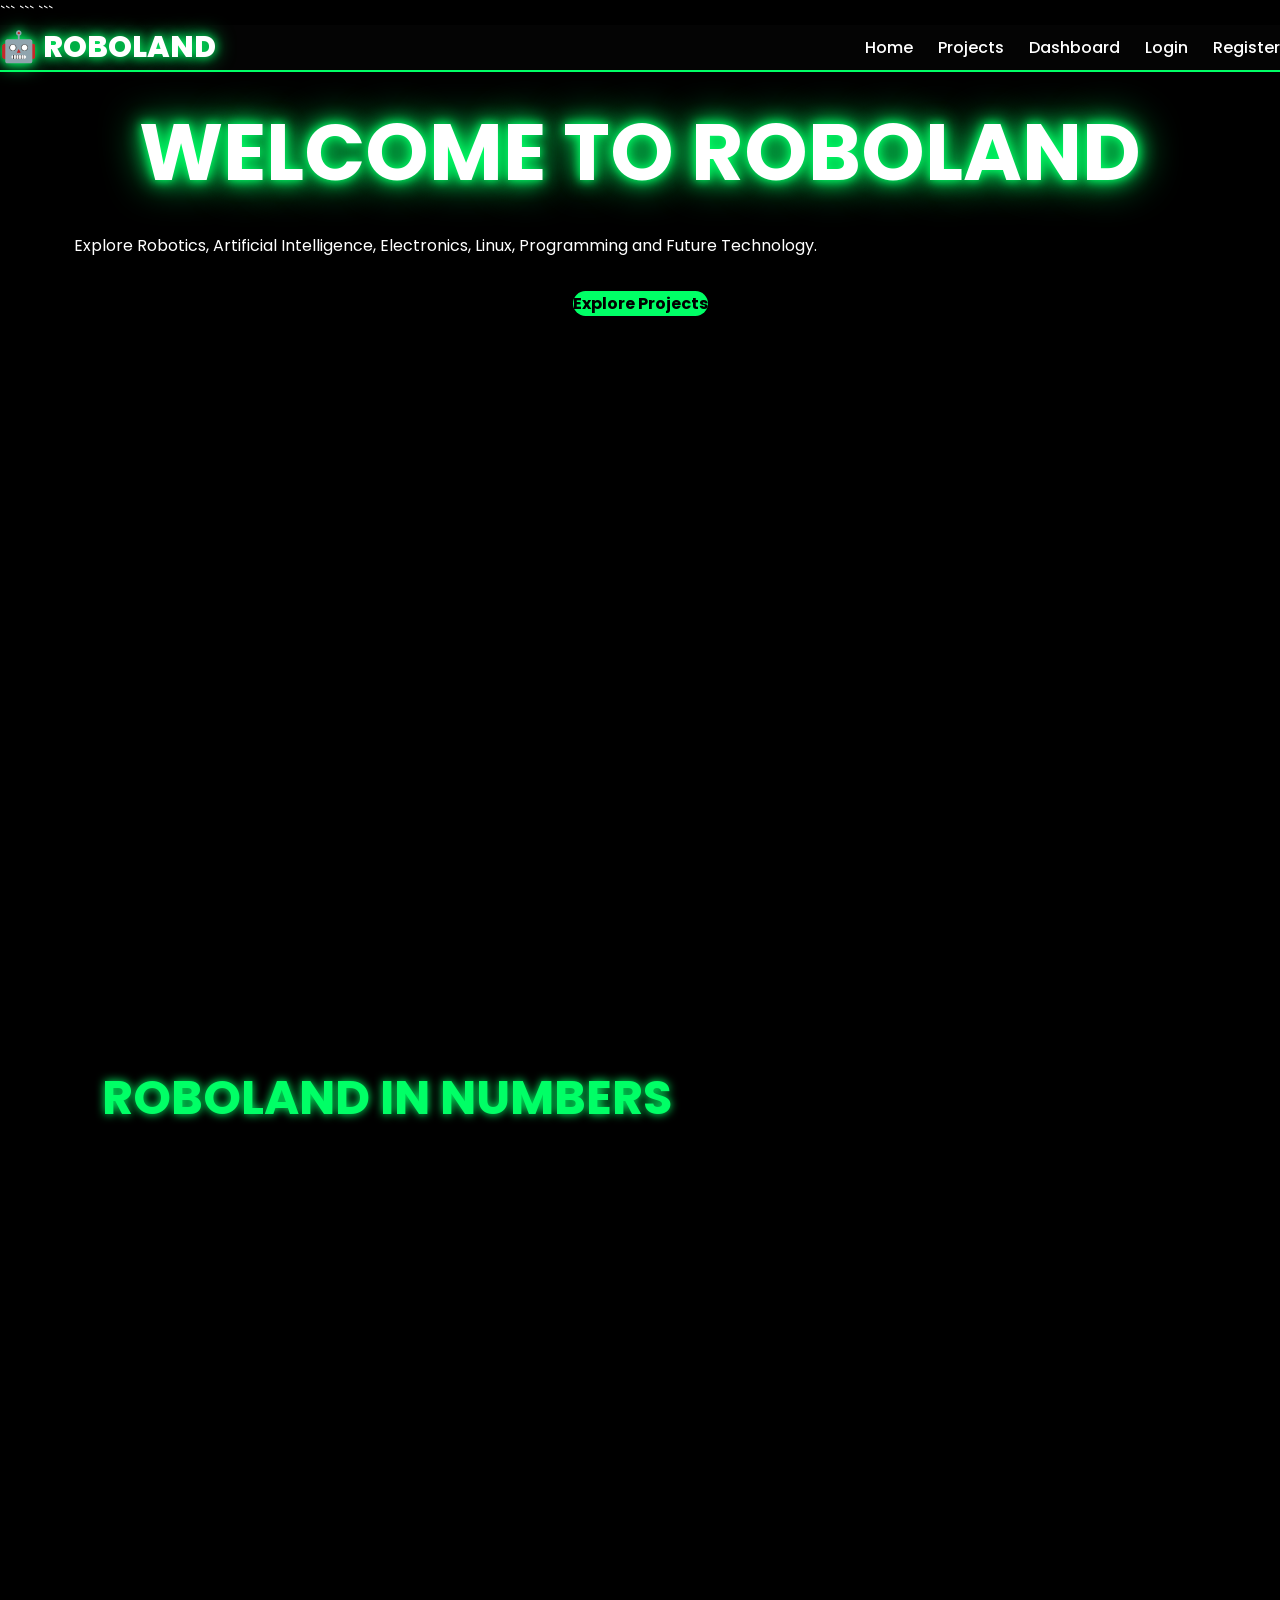
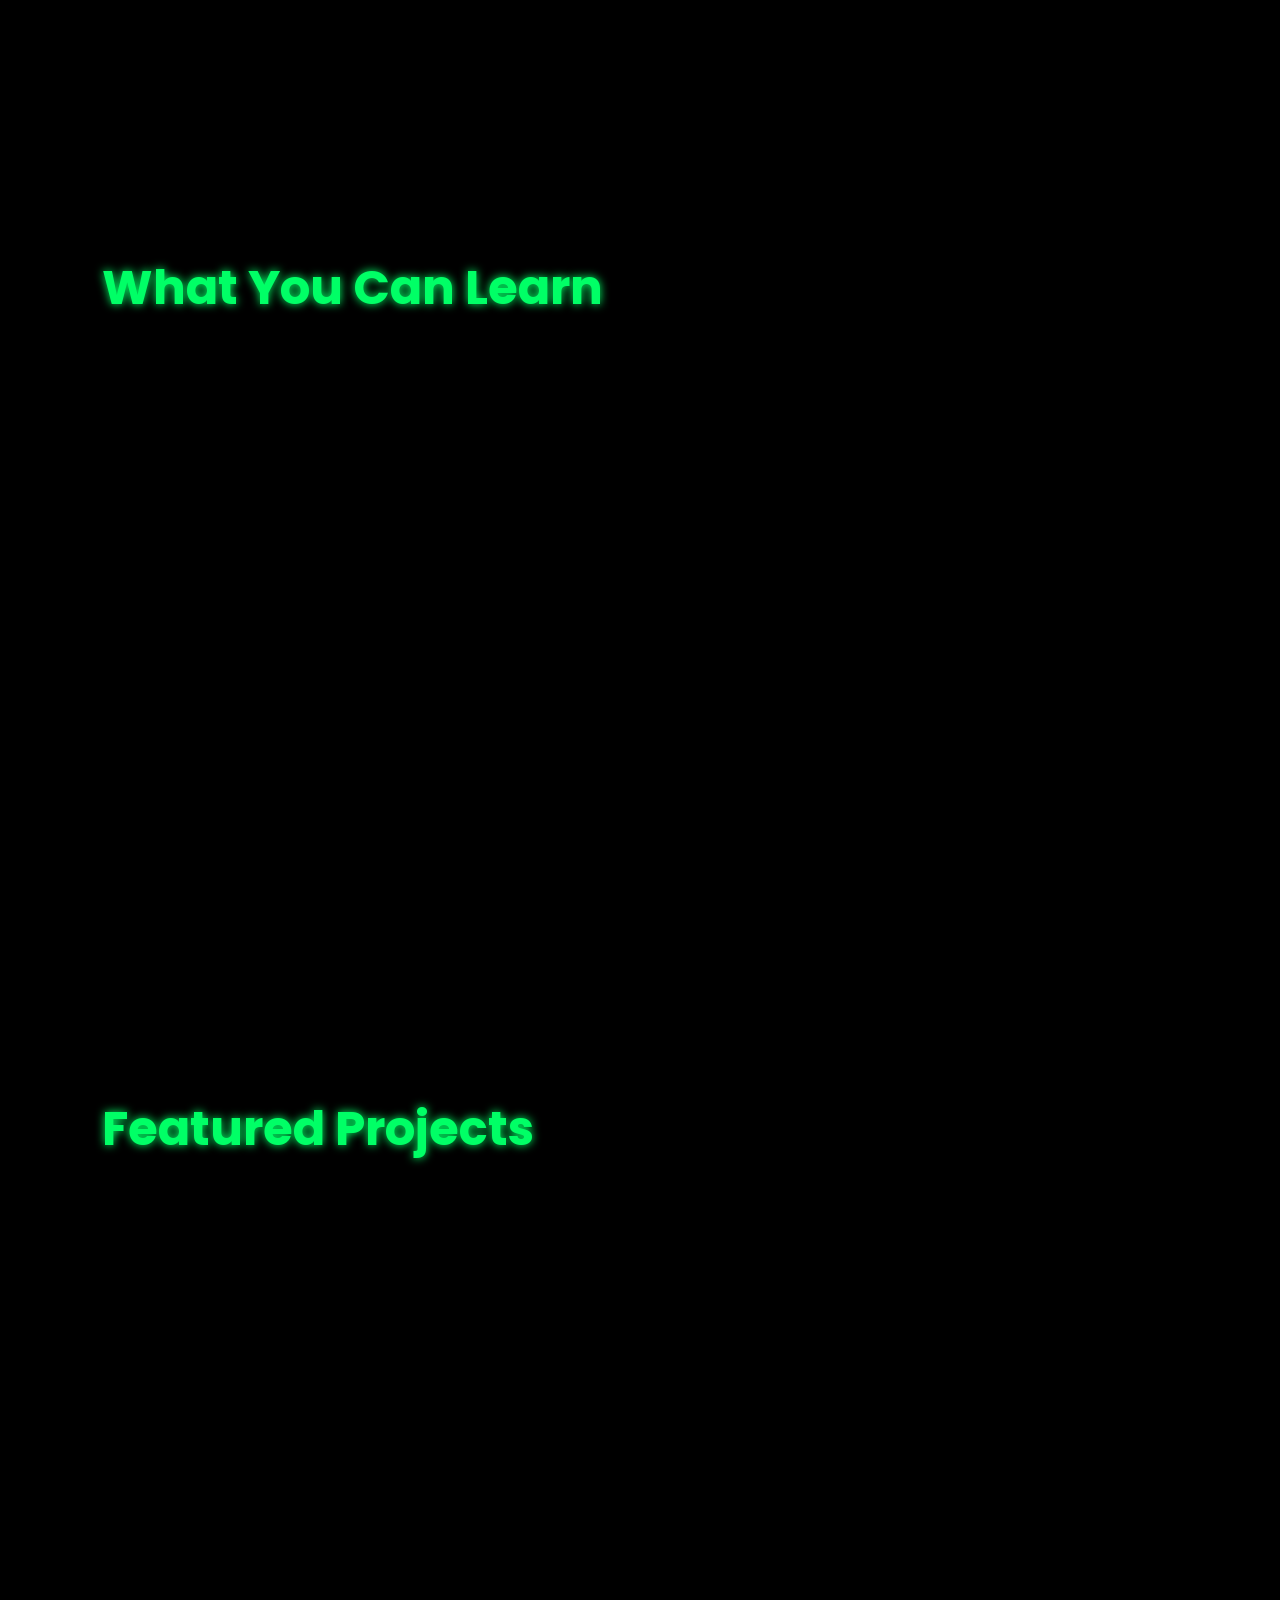
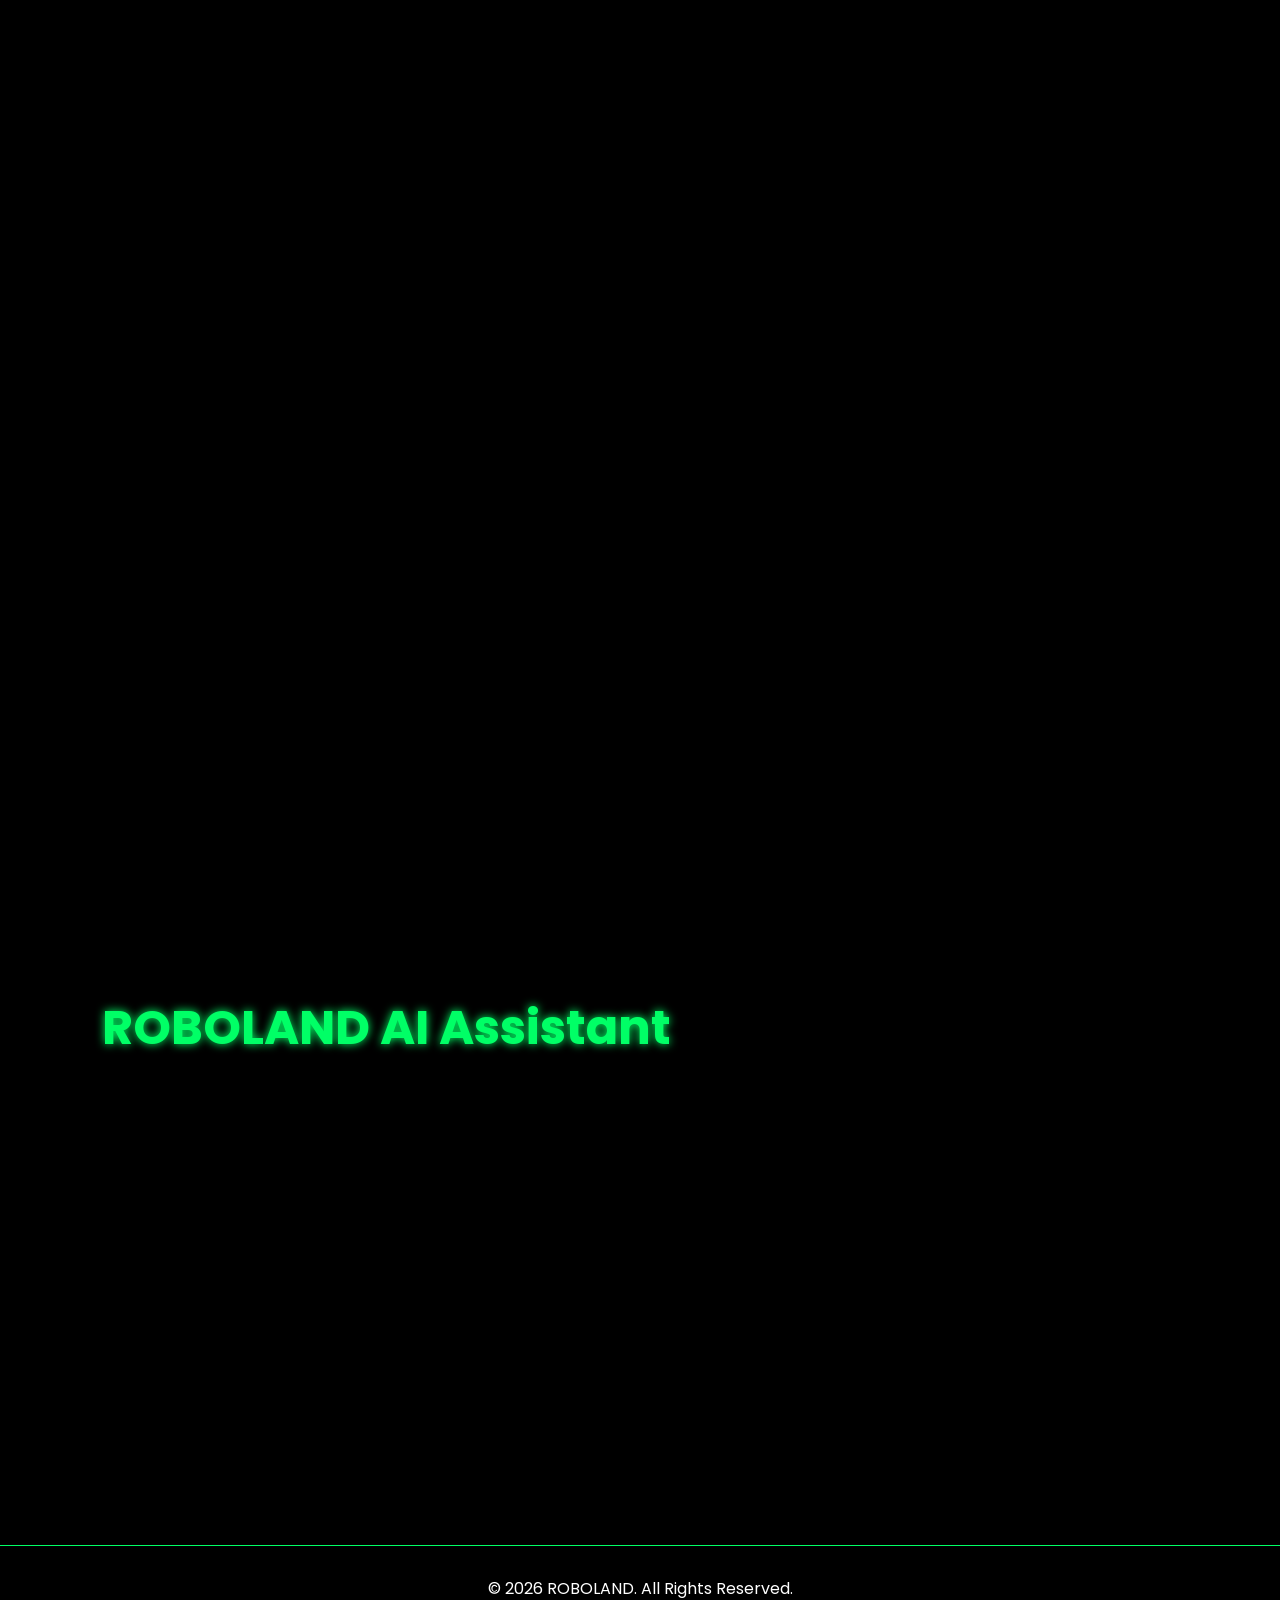
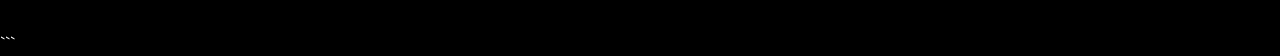
==== index.html @ 638f5503 "Add files via upload" ====
<!DOCTYPE html>

<html lang="en">

<head>
    <meta charset="UTF-8">
    <meta name="viewport" content="width=device-width, initial-scale=1.0">

```
<title>ROBOLAND | Robotics, AI & Innovation</title>

<meta name="description"
    content="ROBOLAND - Learn Robotics, Artificial Intelligence, Electronics, Linux and Programming.">

<link rel="stylesheet" href="style.css">
```

</head>

<body>

```
<!-- NAVBAR -->

<nav class="navbar">

    <div class="logo">🤖 ROBOLAND</div>

    <ul class="nav-links">
        <li><a href="index.html">Home</a></li>
        <li><a href="projects.html">Projects</a></li>
        <li><a href="dashboard.html">Dashboard</a></li>
        <li><a href="login.html">Login</a></li>
        <li><a href="register.html">Register</a></li>
    </ul>

</nav>

<!-- HERO SECTION -->

<section class="hero">

    <h1>WELCOME TO ROBOLAND</h1>

    <p>
        Explore Robotics, Artificial Intelligence,
        Electronics, Linux, Programming and Future Technology.
    </p>

    <a href="projects.html" class="btn">
        Explore Projects
    </a>

</section>

<!-- STATS SECTION -->

<section>

    <h2 class="section-title">
        ROBOLAND IN NUMBERS
    </h2>

    <div class="stats">

        <div class="card">
            <h2>500+</h2>
            <p>Students</p>
        </div>

        <div class="card">
            <h2>100+</h2>
            <p>Projects</p>
        </div>

        <div class="card">
            <h2>50+</h2>
            <p>Certificates</p>
        </div>

        <div class="card">
            <h2>24/7</h2>
            <p>AI Assistant</p>
        </div>

    </div>

</section>

<!-- FEATURES -->

<section>

    <h2 class="section-title">
        What You Can Learn
    </h2>

    <div class="grid">

        <div class="card">
            <h3>🤖 Robotics</h3>
            <p>
                Learn robot design, automation,
                sensors and actuators.
            </p>
        </div>

        <div class="card">
            <h3>🧠 Artificial Intelligence</h3>
            <p>
                Understand AI, Machine Learning
                and intelligent systems.
            </p>
        </div>

        <div class="card">
            <h3>⚡ Electronics</h3>
            <p>
                Explore Arduino, Raspberry Pi,
                IoT and Embedded Systems.
            </p>
        </div>

        <div class="card">
            <h3>🐧 Linux</h3>
            <p>
                Master Linux commands,
                programming and open-source tools.
            </p>
        </div>

    </div>

</section>

<!-- FEATURED PROJECTS -->

<section>

    <h2 class="section-title">
        Featured Projects
    </h2>

    <div class="grid">

        <div class="card project-card">

            <h3>Smart Car Health Monitor</h3>

            <p>
                IoT-based vehicle monitoring
                and diagnostic platform.
            </p>

            <a href="projects.html" class="btn">
                View Project
            </a>

        </div>

        <div class="card project-card">

            <h3>AI Chatbot</h3>

            <p>
                Intelligent assistant for learning
                robotics and programming.
            </p>

            <a href="projects.html" class="btn">
                View Project
            </a>

        </div>

        <div class="card project-card">

            <h3>Robot Arm</h3>

            <p>
                Arduino powered robotic arm
                with servo control.
            </p>

            <a href="projects.html" class="btn">
                View Project
            </a>

        </div>

    </div>

</section>

<!-- CALL TO ACTION -->

<section>

    <div class="card" style="text-align:center;">

        <h2 style="color:#00e5ff;">
            Join ROBOLAND Today
        </h2>

        <br>

        <p>
            Create your account and start learning
            Robotics, AI and Future Technologies.
        </p>

        <br>

        <a href="register.html" class="btn">
            Register Now
        </a>

    </div>

</section>

    <section>

<h2 class="section-title">
ROBOLAND AI Assistant
</h2>

<div class="card">

<div id="chatBox">

<div class="bot-msg">
Hello! I am ROBOLAND AI.
</div>

</div>

<br>

<input
id="userInput"
type="text"
placeholder="Ask something...">

<br><br>

<button
class="btn"
onclick="sendMessage()">
Send
</button>

</div>

</section>

<script src="chatbot.js"></script>

<!-- FOOTER -->

<footer>

    <p>
        © 2026 ROBOLAND. All Rights Reserved.
    </p>

</footer>

<script src="main.js"></script>
```

</body>

</html>
---- style.css ----
/* ==========================================
ROBOLAND v2 - CYBER NEON GREEN EDITION
Complete Replacement style.css
========================================== */

@import url('https://fonts.googleapis.com/css2?family=Poppins:wght@300;400;500;600;700;800&display=swap');

:root{
--primary:#00ff66;
--primary-dark:#00cc52;
--bg:#000000;
--bg-secondary:#050505;
--card:#111111;
--text:#ffffff;
--border:#00ff66;
}

*{
margin:0;
padding:0;
box-sizing:border-box;
font-family:'Poppins',sans-serif;
}

html{
scroll-behavior:smooth;
}

body{
background:var(--bg);
color:var(--text);
min-height:100vh;
overflow-x:hidden;
}

/* Background Glow */

body::before{
content:"";
position:fixed;
top:0;
left:0;
width:100%;
height:100%;

```
background:
radial-gradient(circle at top right,
rgba(0,255,102,.10),
transparent 35%);

pointer-events:none;
z-index:-1;
```

}

/* ==========================
NAVBAR
========================== */

.navbar{
display:flex;
justify-content:space-between;
align-items:center;

```
padding:20px 8%;

background:rgba(5,5,5,.95);

border-bottom:2px solid var(--primary);

position:sticky;
top:0;
z-index:1000;

backdrop-filter:blur(10px);
```

}

.logo{
font-size:30px;
font-weight:800;

```
color:var(--primary);

text-shadow:
0 0 10px var(--primary),
0 0 20px var(--primary);
```

}

.nav-links{
display:flex;
gap:25px;
list-style:none;
}

.nav-links a{
color:white;
text-decoration:none;
font-weight:500;
transition:.3s;
}

.nav-links a:hover{
color:var(--primary);

```
text-shadow:
0 0 10px var(--primary);
```

}

/* ==========================
HERO
========================== */

.hero{
height:100vh;

```
display:flex;
flex-direction:column;
justify-content:center;
align-items:center;

text-align:center;

padding:20px;

background:
linear-gradient(
rgba(0,0,0,.75),
rgba(0,0,0,.75)
),
url("https://images.unsplash.com/photo-1485827404703-89b55fcc595e");

background-size:cover;
background-position:center;
background-attachment:fixed;
```

}

.hero h1{
font-size:5rem;

```
color:var(--primary);

margin-bottom:20px;

text-shadow:
0 0 10px var(--primary),
0 0 20px var(--primary),
0 0 40px var(--primary);
```

}

.hero p{
max-width:850px;

```
font-size:1.4rem;

line-height:1.8;

margin-bottom:30px;
```

}

/* ==========================
BUTTONS
========================== */

.btn{
display:inline-block;

```
padding:15px 35px;

background:var(--primary);

color:black;

font-weight:700;

text-decoration:none;

border:none;

border-radius:50px;

cursor:pointer;

transition:.3s;
```

}

.btn:hover{

```
transform:
translateY(-5px);

box-shadow:
0 0 15px var(--primary),
0 0 30px var(--primary);
```

}

/* ==========================
SECTIONS
========================== */

section{
padding:90px 8%;
}

.section-title{

```
text-align:center;

color:var(--primary);

font-size:3rem;

margin-bottom:50px;

text-shadow:
0 0 10px var(--primary);
```

}

/* ==========================
GRID
========================== */

.grid{
display:grid;

```
grid-template-columns:
repeat(auto-fit,minmax(260px,1fr));

gap:25px;
```

}

/* ==========================
CARDS
========================== */

.card{

```
background:var(--card);

padding:25px;

border-radius:20px;

border:1px solid var(--border);

transition:.4s;

opacity:0;
transform:translateY(30px);
```

}

.card.show{
opacity:1;
transform:translateY(0);
}

.card:hover{

```
transform:
translateY(-10px);

box-shadow:
0 0 20px var(--primary),
0 0 40px rgba(0,255,102,.35);
```

}

.card h3{
color:var(--primary);
margin-bottom:10px;
}

/* ==========================
STATS
========================== */

.stats{

```
display:grid;

grid-template-columns:
repeat(auto-fit,minmax(220px,1fr));

gap:20px;
```

}

.stats .card{
text-align:center;
}

.stats h2{

```
font-size:3rem;

color:var(--primary);

margin-bottom:10px;

text-shadow:
0 0 15px var(--primary);
```

}

/* ==========================
PROJECTS
========================== */

.project-card{
display:flex;
flex-direction:column;
justify-content:space-between;
min-height:260px;
}

.project-card p{
margin-bottom:20px;
}

/* ==========================
FORMS
========================== */

.form-container{

```
max-width:500px;

margin:50px auto;

background:var(--card);

padding:35px;

border-radius:20px;

border:1px solid var(--primary);

box-shadow:
0 0 20px rgba(0,255,102,.15);
```

}

.form-container h2{

```
text-align:center;

margin-bottom:25px;

color:var(--primary);
```

}

.form-container input,
.form-container select{

```
width:100%;

padding:14px;

margin:10px 0;

border:none;

border-radius:10px;

background:#ffffff;

color:#000000;
```

}

.form-container input:focus,
.form-container select:focus{

```
outline:2px solid var(--primary);
```

}

.form-container button{
width:100%;
}

/* ==========================
DASHBOARD
========================== */

.dashboard-grid{

```
display:grid;

grid-template-columns:
repeat(auto-fit,minmax(220px,1fr));

gap:20px;
```

}

.dashboard-grid .card{

```
min-height:150px;

display:flex;
flex-direction:column;
justify-content:center;
text-align:center;
```

}

.dashboard-grid h2{

```
font-size:2.2rem;

color:var(--primary);

margin-bottom:10px;
```

}

/* ==========================
CHATBOT
========================== */

#chatBox{

```
height:350px;

overflow-y:auto;

background:#0a0a0a;

border:1px solid var(--primary);

border-radius:15px;

padding:15px;

box-shadow:
0 0 15px rgba(0,255,102,.25);
```

}

#userInput{

```
width:100%;

padding:14px;

margin-top:15px;

border:none;

border-radius:10px;
```

}

.bot-msg{

```
background:#151515;

color:var(--primary);

padding:12px;

margin:10px 0;

border-radius:12px;
```

}

.user-msg{

```
background:var(--primary);

color:black;

padding:12px;

margin:10px 0;

border-radius:12px;

text-align:right;
```

}

/* ==========================
CERTIFICATE PAGE
========================== */

#certificateResult{

```
max-width:700px;

margin:auto;
```

}

#certificateResult p{

```
font-size:18px;
```

}

#certificateId{

```
margin-bottom:15px;
```

}

/* ==========================
SOCIAL ICONS
========================== */

.social{
margin-top:25px;
}

.social a{

```
font-size:35px;

color:var(--primary);

margin:15px;

transition:.3s;
```

}

.social a:hover{

```
text-shadow:
0 0 15px var(--primary);
```

}

/* ==========================
FOOTER
========================== */

footer{

```
background:var(--bg-secondary);

border-top:1px solid var(--primary);

text-align:center;

padding:30px;

margin-top:50px;
```

}

/* ==========================
SCROLLBAR
========================== */

::-webkit-scrollbar{
width:8px;
}

::-webkit-scrollbar-track{
background:#000;
}

::-webkit-scrollbar-thumb{
background:var(--primary);
border-radius:10px;
}

/* ==========================
MOBILE
========================== */

@media(max-width:768px){

```
.navbar{
    flex-direction:column;
    gap:15px;
}

.nav-links{
    flex-wrap:wrap;
    justify-content:center;
}

.hero h1{
    font-size:2.7rem;
}

.hero p{
    font-size:1rem;
}

.section-title{
    font-size:2rem;
}

.stats h2{
    font-size:2rem;
}

section{
    padding:70px 6%;
}
```

}
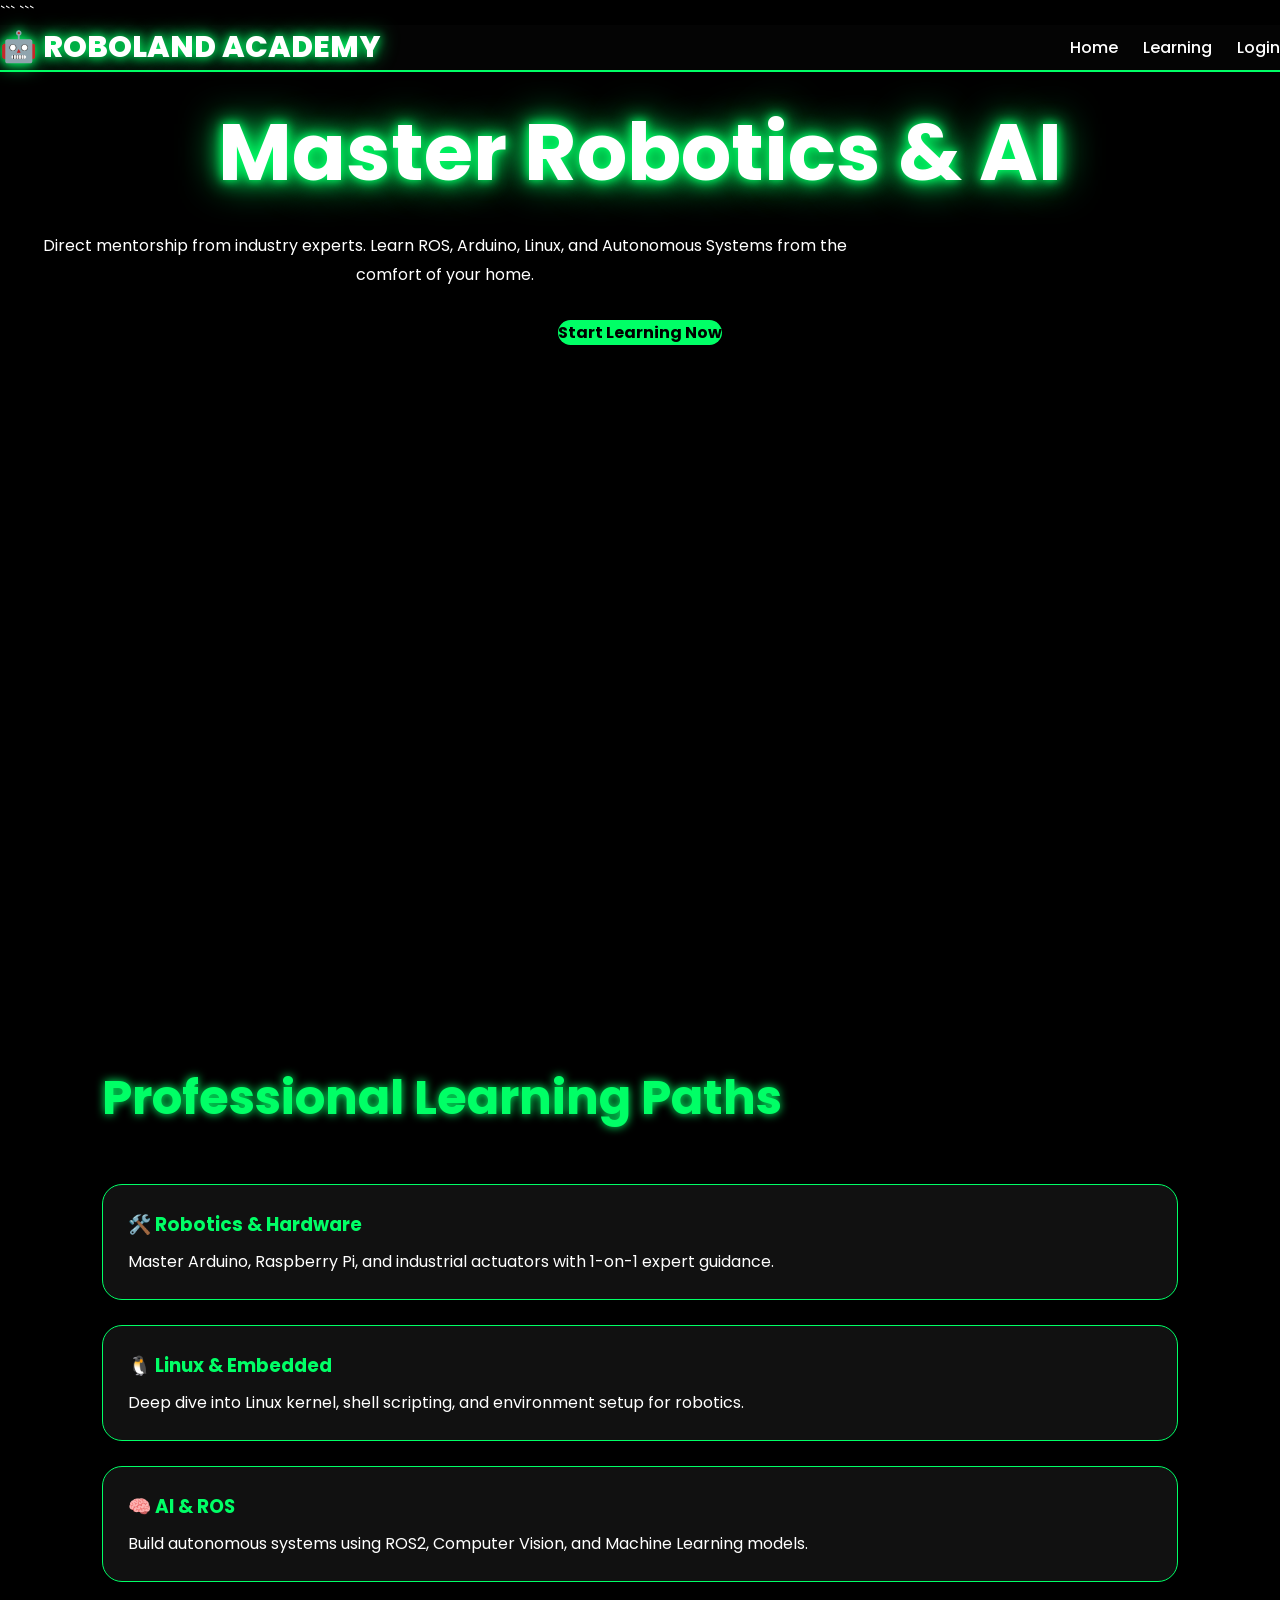
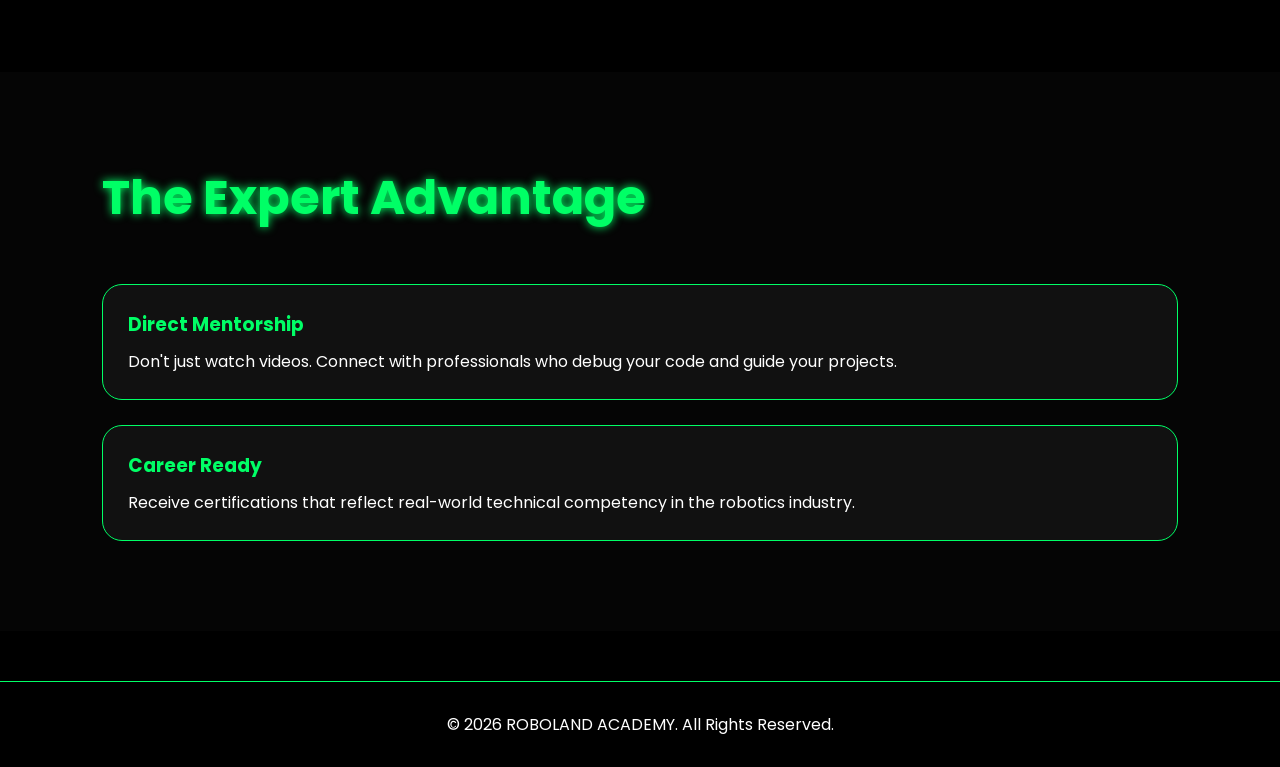
==== commit 5a9bfd47: "Revise index.html for branding and content updates Updated the navbar and hero section to reflect th" ====
--- a/index.html
+++ b/index.html
@@ -18,257 +18,55 @@
 </head>
 
 <body>
+    <nav class="navbar">
+        <div class="logo">🤖 ROBOLAND ACADEMY</div>
+        <ul class="nav-links">
+            <li><a href="index.html">Home</a></li>
+            <li><a href="dashboard.html">Learning</a></li>
+            <li><a href="login.html">Login</a></li>
+        </ul>
+    </nav>
 
-```
-<!-- NAVBAR -->
-
-<nav class="navbar">
-
-    <div class="logo">🤖 ROBOLAND</div>
-
-    <ul class="nav-links">
-        <li><a href="index.html">Home</a></li>
-        <li><a href="projects.html">Projects</a></li>
-        <li><a href="dashboard.html">Dashboard</a></li>
-        <li><a href="login.html">Login</a></li>
-        <li><a href="register.html">Register</a></li>
-    </ul>
-
-</nav>
-
-<!-- HERO SECTION -->
-
-<section class="hero">
-
-    <h1>WELCOME TO ROBOLAND</h1>
-
-    <p>
-        Explore Robotics, Artificial Intelligence,
-        Electronics, Linux, Programming and Future Technology.
-    </p>
-
-    <a href="projects.html" class="btn">
-        Explore Projects
-    </a>
-
-</section>
-
-<!-- STATS SECTION -->
-
-<section>
-
-    <h2 class="section-title">
-        ROBOLAND IN NUMBERS
-    </h2>
-
-    <div class="stats">
-
-        <div class="card">
-            <h2>500+</h2>
-            <p>Students</p>
-        </div>
-
-        <div class="card">
-            <h2>100+</h2>
-            <p>Projects</p>
-        </div>
-
-        <div class="card">
-            <h2>50+</h2>
-            <p>Certificates</p>
-        </div>
-
-        <div class="card">
-            <h2>24/7</h2>
-            <p>AI Assistant</p>
-        </div>
-
-    </div>
-
-</section>
-
-<!-- FEATURES -->
-
-<section>
-
-    <h2 class="section-title">
-        What You Can Learn
-    </h2>
-
-    <div class="grid">
-
-        <div class="card">
-            <h3>🤖 Robotics</h3>
-            <p>
-                Learn robot design, automation,
-                sensors and actuators.
-            </p>
-        </div>
-
-        <div class="card">
-            <h3>🧠 Artificial Intelligence</h3>
-            <p>
-                Understand AI, Machine Learning
-                and intelligent systems.
-            </p>
-        </div>
-
-        <div class="card">
-            <h3>⚡ Electronics</h3>
-            <p>
-                Explore Arduino, Raspberry Pi,
-                IoT and Embedded Systems.
-            </p>
-        </div>
-
-        <div class="card">
-            <h3>🐧 Linux</h3>
-            <p>
-                Master Linux commands,
-                programming and open-source tools.
-            </p>
-        </div>
-
-    </div>
-
-</section>
-
-<!-- FEATURED PROJECTS -->
-
-<section>
-
-    <h2 class="section-title">
-        Featured Projects
-    </h2>
-
-    <div class="grid">
-
-        <div class="card project-card">
-
-            <h3>Smart Car Health Monitor</h3>
-
-            <p>
-                IoT-based vehicle monitoring
-                and diagnostic platform.
-            </p>
-
-            <a href="projects.html" class="btn">
-                View Project
-            </a>
-
-        </div>
-
-        <div class="card project-card">
-
-            <h3>AI Chatbot</h3>
-
-            <p>
-                Intelligent assistant for learning
-                robotics and programming.
-            </p>
-
-            <a href="projects.html" class="btn">
-                View Project
-            </a>
-
-        </div>
-
-        <div class="card project-card">
-
-            <h3>Robot Arm</h3>
-
-            <p>
-                Arduino powered robotic arm
-                with servo control.
-            </p>
-
-            <a href="projects.html" class="btn">
-                View Project
-            </a>
-
-        </div>
-
-    </div>
-
-</section>
-
-<!-- CALL TO ACTION -->
-
-<section>
-
-    <div class="card" style="text-align:center;">
-
-        <h2 style="color:#00e5ff;">
-            Join ROBOLAND Today
-        </h2>
-
-        <br>
-
-        <p>
-            Create your account and start learning
-            Robotics, AI and Future Technologies.
-        </p>
-
-        <br>
-
-        <a href="register.html" class="btn">
-            Register Now
-        </a>
-
-    </div>
-
-</section>
+    <section class="hero">
+        <h1>Master Robotics & AI</h1>
+        <p>Direct mentorship from industry experts. Learn ROS, Arduino, Linux, and Autonomous Systems from the comfort of your home.</p>
+        <a href="register.html" class="btn">Start Learning Now</a>
+    </section>
 
     <section>
+        <h2 class="section-title">Professional Learning Paths</h2>
+        <div class="grid">
+            <div class="card">
+                <h3>🛠️ Robotics & Hardware</h3>
+                <p>Master Arduino, Raspberry Pi, and industrial actuators with 1-on-1 expert guidance.</p>
+            </div>
+            <div class="card">
+                <h3>🐧 Linux & Embedded</h3>
+                <p>Deep dive into Linux kernel, shell scripting, and environment setup for robotics.</p>
+            </div>
+            <div class="card">
+                <h3>🧠 AI & ROS</h3>
+                <p>Build autonomous systems using ROS2, Computer Vision, and Machine Learning models.</p>
+            </div>
+        </div>
+    </section>
 
-<h2 class="section-title">
-ROBOLAND AI Assistant
-</h2>
+    <section style="background: var(--bg-secondary);">
+        <h2 class="section-title">The Expert Advantage</h2>
+        <div class="grid">
+            <div class="card">
+                <h3>Direct Mentorship</h3>
+                <p>Don't just watch videos. Connect with professionals who debug your code and guide your projects.</p>
+            </div>
+            <div class="card">
+                <h3>Career Ready</h3>
+                <p>Receive certifications that reflect real-world technical competency in the robotics industry.</p>
+            </div>
+        </div>
+    </section>
 
-<div class="card">
-
-<div id="chatBox">
-
-<div class="bot-msg">
-Hello! I am ROBOLAND AI.
-</div>
-
-</div>
-
-<br>
-
-<input
-id="userInput"
-type="text"
-placeholder="Ask something...">
-
-<br><br>
-
-<button
-class="btn"
-onclick="sendMessage()">
-Send
-</button>
-
-</div>
-
-</section>
-
-<script src="chatbot.js"></script>
-
-<!-- FOOTER -->
-
-<footer>
-
-    <p>
-        © 2026 ROBOLAND. All Rights Reserved.
-    </p>
-
-</footer>
-
-<script src="main.js"></script>
-```
-
+    <footer>
+        <p>© 2026 ROBOLAND ACADEMY. All Rights Reserved.</p>
+    </footer>
 </body>
-
 </html>
--- a/style.css
+++ b/style.css
@@ -265,22 +265,11 @@
 ========================== */
 
 .card{
-
-```
-background:var(--card);
-
-padding:25px;
-
-border-radius:20px;
-
-border:1px solid var(--border);
-
-transition:.4s;
-
-opacity:0;
-transform:translateY(30px);
-```
-
+    background:var(--card);
+    padding:25px;
+    border-radius:20px;
+    border:1px solid var(--border);
+    transition:.4s;
 }
 
 .card.show{
@@ -682,3 +671,72 @@
 ```
 
 }
+
+/* ==========================
+AUTH PAGES (Google-Style)
+========================== */
+
+.auth-body {
+    background-color: #f0f2f5 !important;
+    display: flex;
+    justify-content: center;
+    align-items: center;
+    min-height: 100vh;
+    margin: 0;
+}
+
+.auth-container {
+    background: #ffffff;
+    padding: 48px 40px 36px;
+    border-radius: 8px;
+    box-shadow: 0 1px 3px rgba(0,0,0,0.12), 0 1px 2px rgba(0,0,0,0.24);
+    width: 100%;
+    max-width: 450px;
+    text-align: center;
+    color: #202124;
+}
+
+.auth-container h2 {
+    color: #202124;
+    font-weight: 500;
+    margin-bottom: 10px;
+    font-size: 24px;
+}
+
+.auth-container p {
+    color: #5f6368;
+    margin-bottom: 30px;
+    font-size: 16px;
+}
+
+.auth-input {
+    width: 100%;
+    padding: 13px 15px;
+    margin: 10px 0;
+    border: 1px solid #dadce0;
+    border-radius: 4px;
+    font-size: 16px;
+    color: #000;
+}
+
+.auth-input:focus {
+    outline: none;
+    border: 2px solid #1a73e8;
+}
+
+.auth-btn {
+    width: 100%;
+    background-color: #1a73e8;
+    color: white;
+    border: none;
+    padding: 12px 24px;
+    border-radius: 4px;
+    font-weight: 500;
+    cursor: pointer;
+    margin-top: 20px;
+    font-size: 14px;
+}
+
+.auth-btn:hover {
+    background-color: #1557b0;
+}
